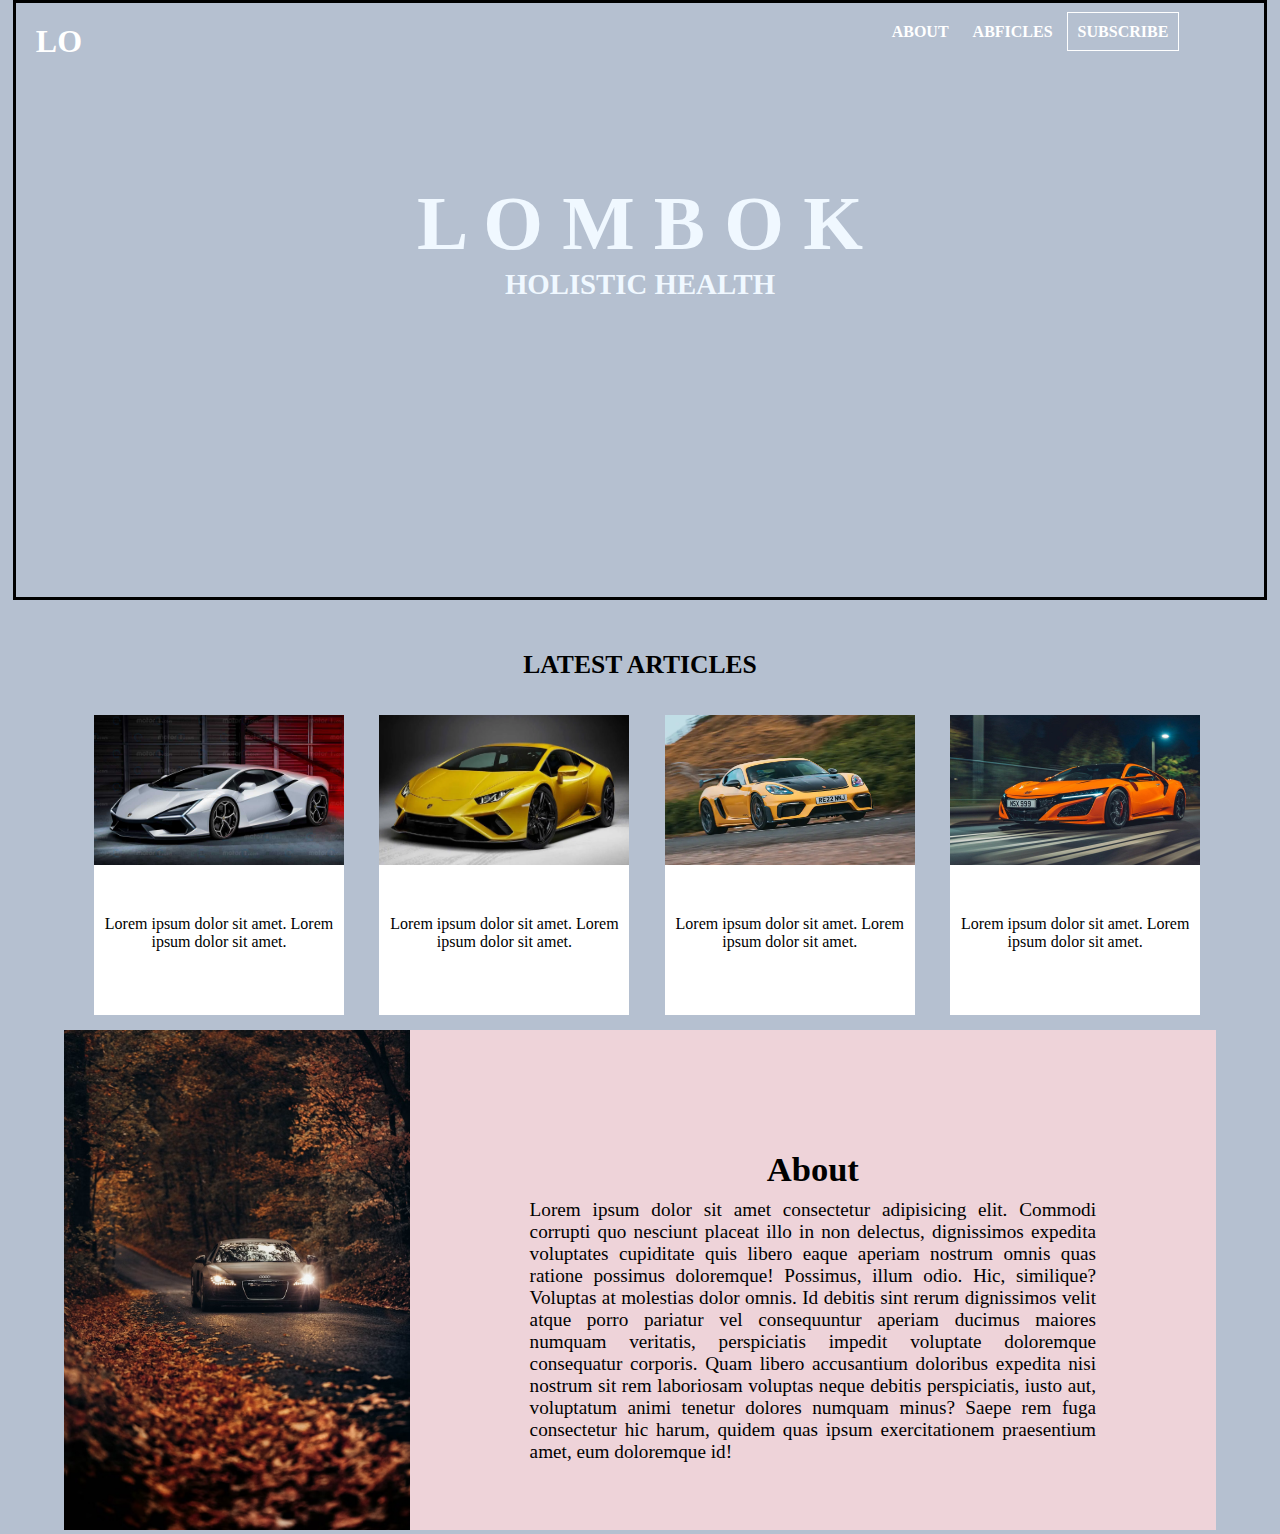
==== hosting.htm @ 455be4ed "hosting add" ====
<!DOCTYPE html>
<html lang="en">
  <head>
    <meta charset="UTF-8" />
    <meta name="viewport" content="width=device-width, initial-scale=1.0" />
    <title>Document</title>
    <style>
      * {
        padding: 0;
        margin: 0;
        box-sizing: border-box;
      }
      body {
        background: #b5c0d0;
      }
      .Wrapper {
        width: 100%;
        /* sdfjakdhslkajdhdkdsdjkls */
      }
      .Box {
        width: 98%;
        background-image: url("https://c4.wallpaperflare.com/wallpaper/404/106/480/vehicles-pogea-racing-fplus-corsa-car-red-car-wallpaper-preview.jpg");
        background-size: cover; /* This property ensures that the background image covers the entire container */
        background-position: center;
        /* background-repeat: no-repeat; */

        min-height: 600px;
        margin: auto;
        border: 3px solid black;
      }
      .logo-menu-div {
        width: 100%;
        min-height: 70px;
        padding: 20px;
        /* background: beige; */
      }
      .logo-menu-div .LOGO {
        width: 50%;
        /* border: 1px solid black; */
        color: white;
        float: left;
      }
      .logo-menu-div .menu {
        width: 30%;
        /* border: 1px solid black; */
        float: right;
      }
      .logo-menu-div .menu a {
        text-decoration: none;
        color: black;
        font-weight: bold;
        padding: 10px;
        color: white;
      }
      .logo-menu-div .menu a[id="b"] {
        border: 1px solid;
      }
      .Box .midt {
        width: 100%;
        text-align: center;
        /* border: 2px solid black; */
      }
      .Box .midt h1 {
        color: aliceblue;
        padding-top: 100px;
        font-size: 4.8em;
      }
      .Box .midt h5 {
        width: 100%;
        font-size: 1.8em;
        color: aliceblue;
        font-family: "Times New Roman", Times, serif;
      }
      .arical-div {
        margin-top: 50px;
        font-size: 0.8em;
        text-align: center;
      }
      .main-box {
        width: 90%;
        margin: 0 auto;

        /* margin-left: 20px; */
        /* border: 1px solid black;  */
      }
      .outbox {
        width: 20%;

        /* border: 2px solid black; */
        height: 300px;
        margin: 25px;
        margin-left: 30px;
        /* background: red; */
        float: left;
      }
      .outbox .photo {
        width: 250px;
        height: 150px;
        margin: auto;
        margin-top: 10px;
      }
      .outbox .photo img {
        width: 100%;
        height: 150px;
      }
      .outbox .text {
        width: 250px;
        height: 150px;
        margin: auto;
        padding-top: 50px;
        text-align: center;
        background: white;
        font-family: "Times New Roman", Times, serif;
      }
      .main-img-text {
        width: 90%;
        margin: auto;
        height: 500px;
        /* border: 2px solid black; */
      }
      .main-img-text .imgs {
        width: 30%;
        height: 500px;
        float: left;
        /* border: 2px solid black; */
      }
      .main-img-text .imgs img {
        width: 100%;
        height: 500px;
      }
      .main-img-text .texts {
        width: 70%;
        text-align: center;
        text-align: justify;
        padding: 120px;
        height: 500px;
        float: right;
        background: #eed3d9;
        font-size: 1.2em;
      }
      .main-img-text .texts h3 {
        width: 100%;
        text-align: center;
        margin-bottom: 10px;
        font-family: "Times New Roman", Times, serif;
        font-weight: bold;
        font-size: 1.8em;
      }
      .clearfix::after {
        content: " ";
        clear: both;
        display: block;
      }
    </style>
  </head>
  <body>
    <div class="Wrapper">
      <div class="Box">
        <div class="logo-menu-div clearfix">
          <div class="LOGO"><h1>LO</h1></div>
          <div class="menu">
            <a href="#">ABOUT</a>
            <a href="#">ABFICLES</a>
            <a id="b" href="#">SUBSCRIBE</a>
          </div>
        </div>
        <div class="midt">
          <h1>L O M B O K</h1>
          <h5>HOLISTIC HEALTH</h5>
        </div>
      </div>
      <div class="arical-div">
        <h1>LATEST ARTICLES</h1>
      </div>
      <div class="main-box clearfix">
        <div class="outbox">
          <div class="photo"><img src="/img/white.jpg" alt="" /></div>
          <div class="text">
            Lorem ipsum dolor sit amet. Lorem ipsum dolor sit amet.
          </div>
        </div>
        <div class="outbox">
          <div class="photo"><img src="/img/ywllo.webp" alt="" /></div>
          <div class="text">
            Lorem ipsum dolor sit amet. Lorem ipsum dolor sit amet.
          </div>
        </div>
        <div class="outbox">
          <div class="photo"><img src="/img/gold.webp" alt="" /></div>
          <div class="text">
            Lorem ipsum dolor sit amet. Lorem ipsum dolor sit amet.
          </div>
        </div>
        <div class="outbox">
          <div class="photo"><img src="/img/bagva.jpg" alt="" /></div>
          <div class="text">
            Lorem ipsum dolor sit amet. Lorem ipsum dolor sit amet.
          </div>
        </div>
      </div>
      <div class="main-img-text">
        <div class="imgs"><img src="/img/oneside.avif" alt="" /></div>
        <div class="texts">
          <h3>About</h3>
          <p>
            Lorem ipsum dolor sit amet consectetur adipisicing elit. Commodi
            corrupti quo nesciunt placeat illo in non delectus, dignissimos
            expedita voluptates cupiditate quis libero eaque aperiam nostrum
            omnis quas ratione possimus doloremque! Possimus, illum odio. Hic,
            similique? Voluptas at molestias dolor omnis. Id debitis sint rerum
            dignissimos velit atque porro pariatur vel consequuntur aperiam
            ducimus maiores numquam veritatis, perspiciatis impedit voluptate
            doloremque consequatur corporis. Quam libero accusantium doloribus
            expedita nisi nostrum sit rem laboriosam voluptas neque debitis
            perspiciatis, iusto aut, voluptatum animi tenetur dolores numquam
            minus? Saepe rem fuga consectetur hic harum, quidem quas ipsum
            exercitationem praesentium amet, eum doloremque id!
          </p>
        </div>
      </div>
    </div>
  </body>
</html>
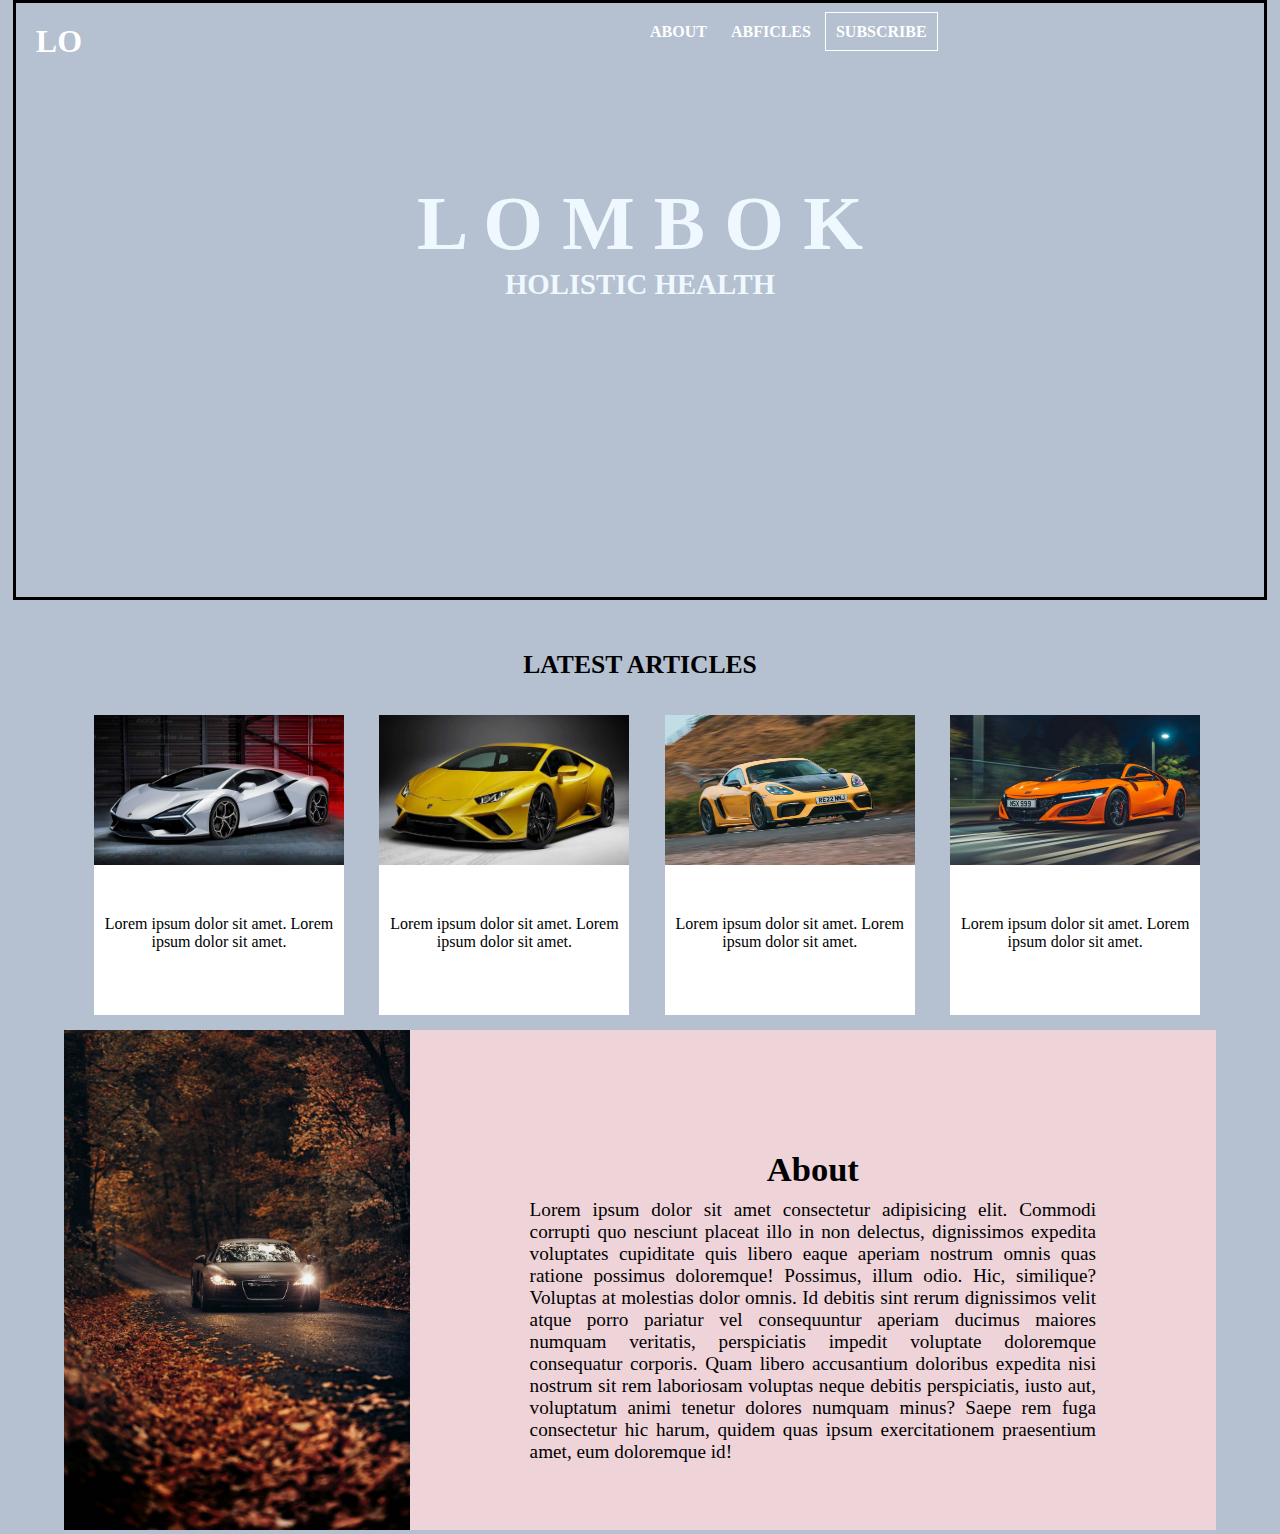
==== commit bb4a62d7: "update" ====
--- a/hosting.htm
+++ b/hosting.htm
@@ -35,13 +35,13 @@
         /* background: beige; */
       }
       .logo-menu-div .LOGO {
-        width: 50%;
+        width: 45%;
         /* border: 1px solid black; */
         color: white;
         float: left;
       }
       .logo-menu-div .menu {
-        width: 30%;
+        width: 50%;
         /* border: 1px solid black; */
         float: right;
       }
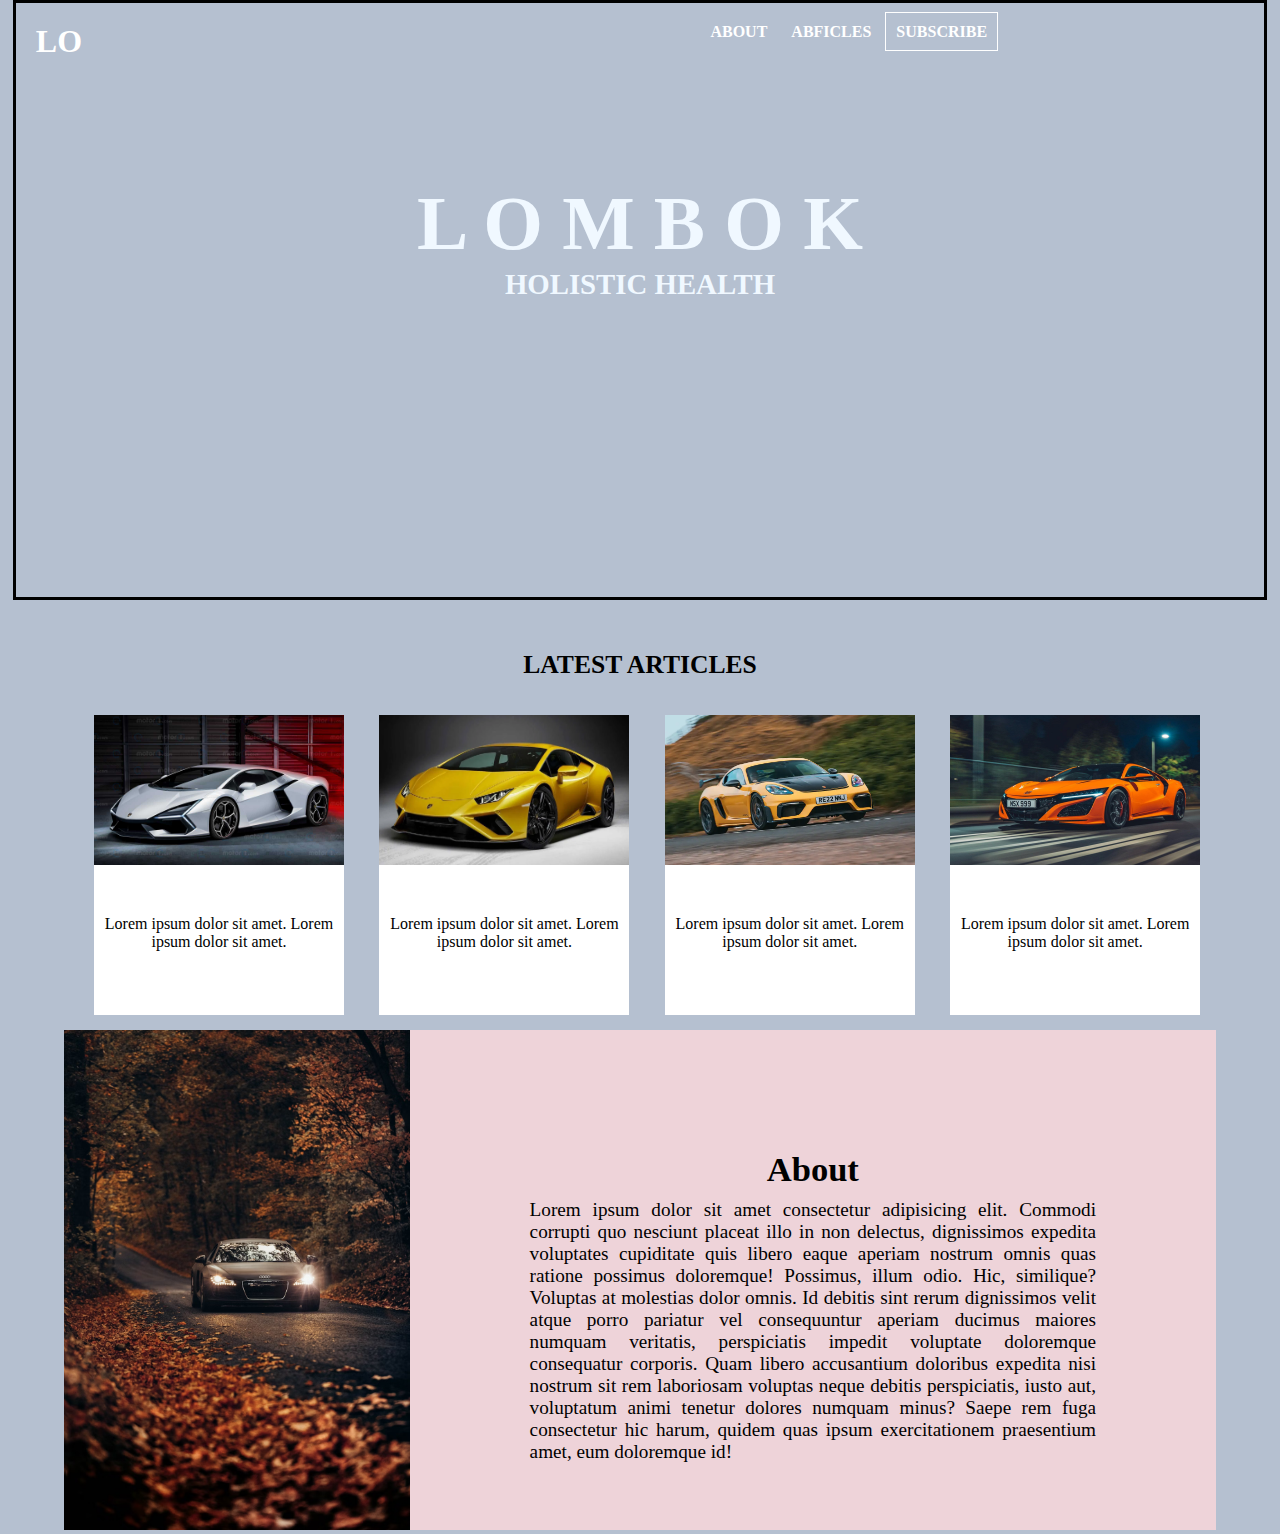
==== commit c9cec477: "update" ====
--- a/hosting.htm
+++ b/hosting.htm
@@ -35,13 +35,13 @@
         /* background: beige; */
       }
       .logo-menu-div .LOGO {
-        width: 45%;
+        width: 55%;
         /* border: 1px solid black; */
         color: white;
         float: left;
       }
       .logo-menu-div .menu {
-        width: 50%;
+        width: 45%;
         /* border: 1px solid black; */
         float: right;
       }
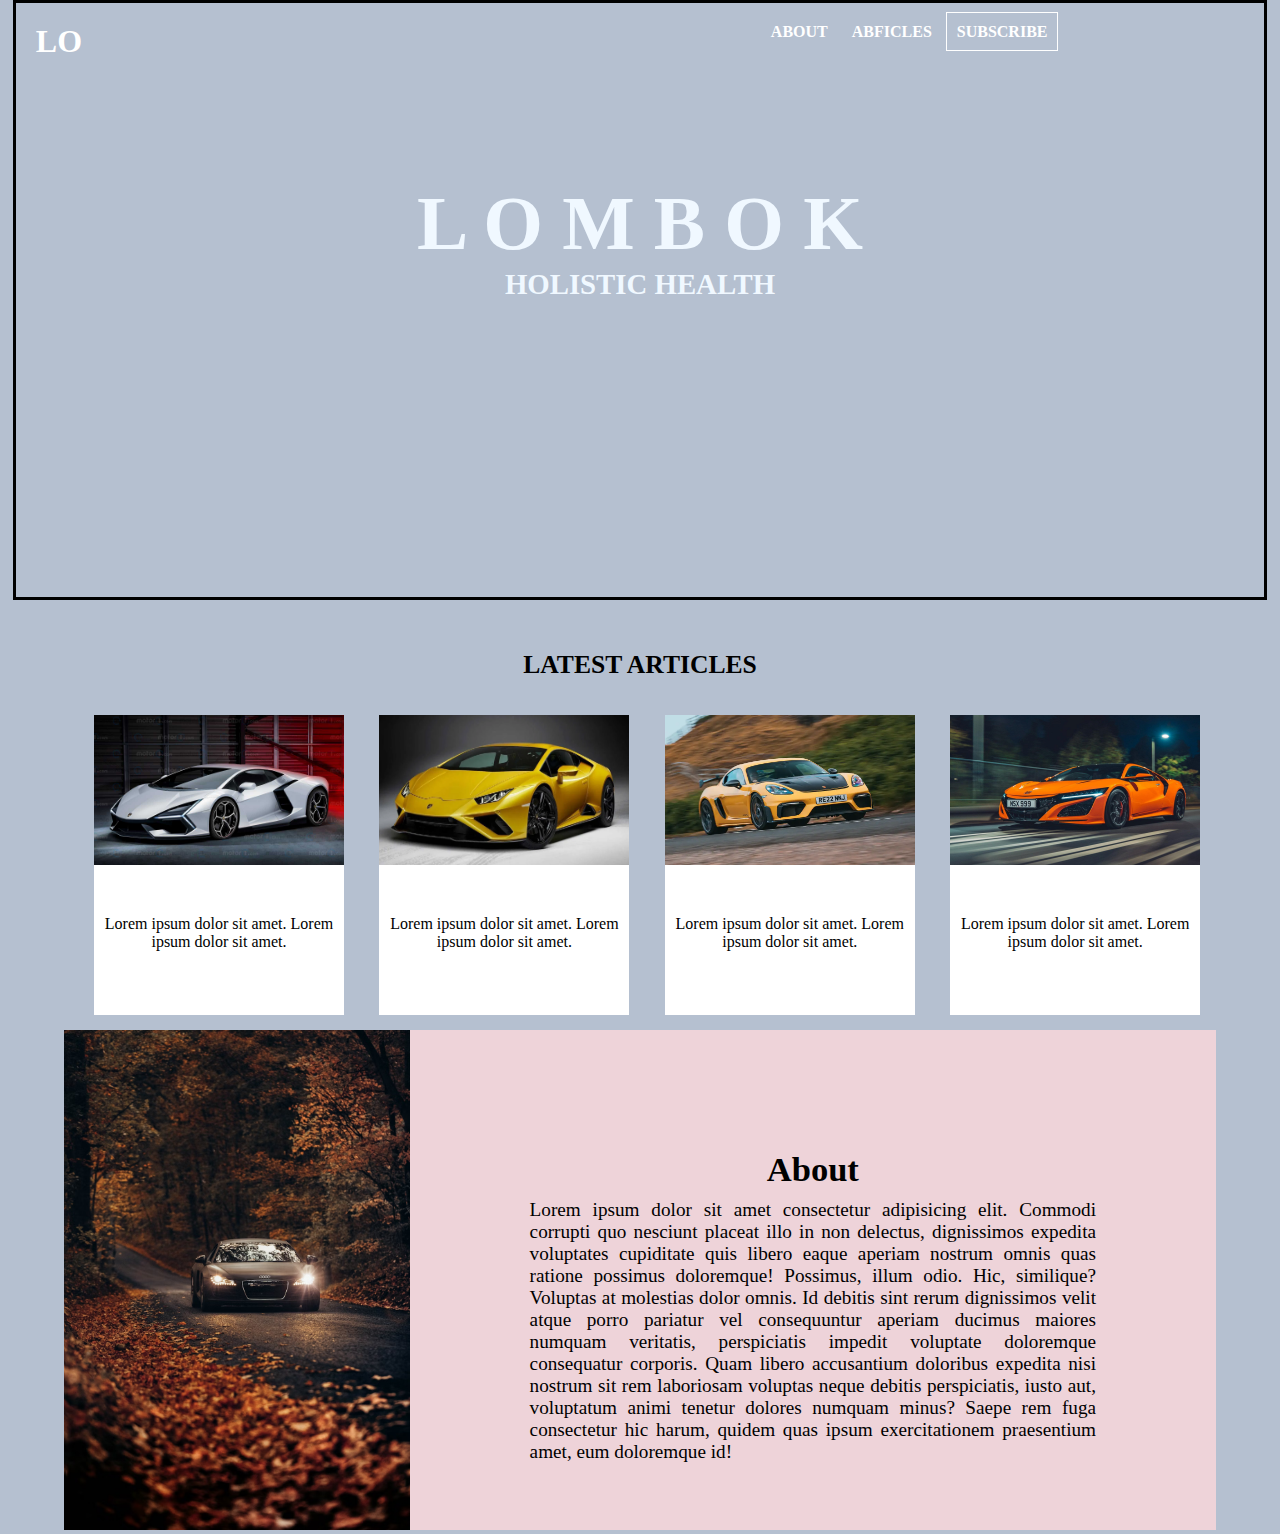
==== commit f94590c1: "upadte" ====
--- a/hosting.htm
+++ b/hosting.htm
@@ -35,13 +35,13 @@
         /* background: beige; */
       }
       .logo-menu-div .LOGO {
-        width: 55%;
+        width: 60%;
         /* border: 1px solid black; */
         color: white;
         float: left;
       }
       .logo-menu-div .menu {
-        width: 45%;
+        width: 40%;
         /* border: 1px solid black; */
         float: right;
       }
